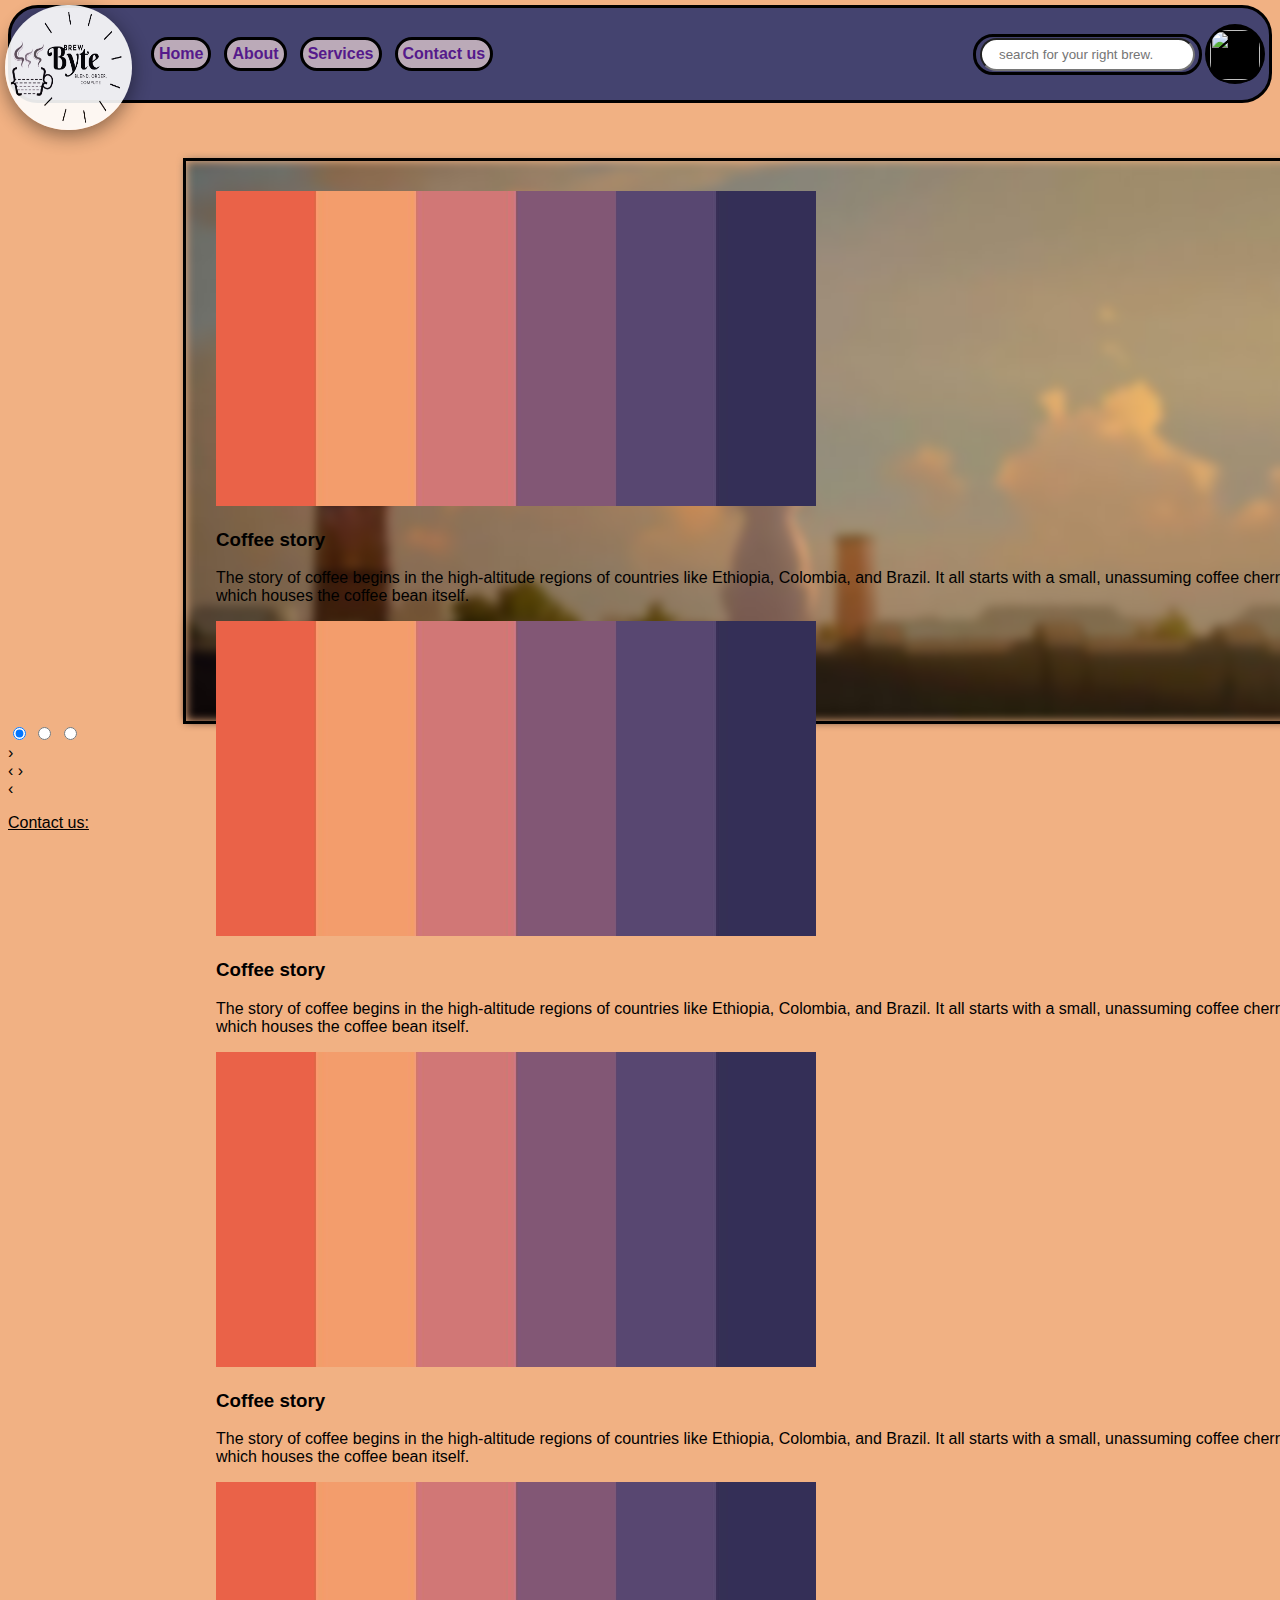
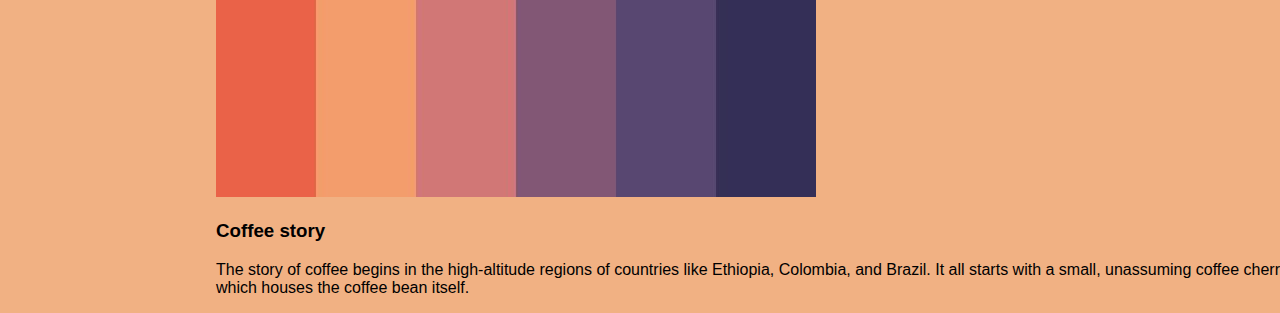
==== index.html @ 9009a3f8 "Update index.html" ====
<!DOCTYPE html>
<html lang="en">
<head>
  
    <link rel="stylesheet" href="stylesheetlogin.css">
    <meta charset="UTF-8">
    <meta name="viewport" content="width=device-width, initial-scale=1.0">
    <meta http-equiv="X-UA-Compatible" content="i-edge">
    <title>Home Page</title>
</head>
<body>
    <div class="logo_container">
      <img src="Sale.png" height="125px" width="127px">
    </div>
    <nav class="navbar" >
        <ul>
          
         <li><a href="">Home</a></li>
         <li><a href="">About</a></li>
         <li><a href="">Services</a></li>
         <li><a href="">Contact us</a></li>
         <div class="profile">
          <button class="dropdwn" ><img src=C:\Users\DELL\OneDrive\Documents\GitHub\greshakhambhaita.github.io\user-profile-icon-free-vector.jpg height="50" width="50">
            <i class="fa fa-caret-down"></i>
          </button>
          <div class="dropdownconents">
              <a href="#">View profile</a>
              <a href="#">Settings</a>
              <a href="#">Login</a>
              <a href="#">Sign_up</a>
          </div>
        </div>
        <div class="search">
            <input type="text" name="search" id="search" placeholder="search for your right brew.">
        </div>
        
        </ul>
        
       
    </nav>


    <nav class="stories">
      <div class="container">
        <div class = card>
          <div class = image>
            <img href = "#" src="Fall Sunset Color Scheme » Orange.jpg">
          </div>
          <div class = content>
            <h3>Coffee story</h3>
            <p> The story of coffee begins in the high-altitude regions          of countries like Ethiopia, Colombia, and Brazil.                It all starts with a small, unassuming coffee cherry,         which houses the coffee bean itself.</p>
          </div>
        </div>

        <div class = card>
          <div class = image>
            <img href = "#" src="Fall Sunset Color Scheme » Orange.jpg">
          </div>
          <div class = content>
            <h3>Coffee story</h3>
            <p> The story of coffee begins in the high-altitude regions          of countries like Ethiopia, Colombia, and Brazil.                It all starts with a small, unassuming coffee cherry,         which houses the coffee bean itself.</p>
          </div>
        </div>

        <div class = card>
          <div class = image>
            <img href = "#" src="Fall Sunset Color Scheme » Orange.jpg">
          </div>
          <div class = content>
            <h3>Coffee story</h3>
            <p> The story of coffee begins in the high-altitude regions          of countries like Ethiopia, Colombia, and Brazil.                It all starts with a small, unassuming coffee cherry,         which houses the coffee bean itself.</p>
          </div>
        </div>

        <div class = card>
          <div class = image>
            <img href = "#" src="Fall Sunset Color Scheme » Orange.jpg">
          </div>
          <div class = content>
            <h3>Coffee story</h3>
            <p> The story of coffee begins in the high-altitude regions          of countries like Ethiopia, Colombia, and Brazil.                It all starts with a small, unassuming coffee cherry,         which houses the coffee bean itself.</p>
          </div>
        </div>
      </div>
    </nav>
    


      <div class='carousel'>
        <input checked='checked' class='activator' id='carousel-slide-activator-1' name='carousel' type='radio'>
        <input class='activator' id='carousel-slide-activator-2' name='carousel' type='radio'>
        <input class='activator' id='carousel-slide-activator-3' name='carousel' type='radio'>


        <div class='controls'>
          <label class='control control--forward' for='carousel-slide-activator-2'>&#8250;</label>
        </div>


        <div class='controls'>
          <label class='control control--backward' for='carousel-slide-activator-1'>&#8249;</label>
          <label class='control control--forward' for='carousel-slide-activator-3'>&#8250;</label>
        </div>


        <div class='controls'>
          <label class='control control--backward' for='carousel-slide-activator-2'>&#8249;</label>
        </div>

        
        <div class='screen'>
          <div class='track'>
            <div class='item item--mobile-in-1 item--tablet-in-2 item--desktop-in-3'>
              <div class='demo-content'>  </div>
            </div>
            <div class='item item--mobile-in-1 item--tablet-in-2 item--desktop-in-3'>
              <div class='demo-content'></div>
            </div>
            <div class='item item--mobile-in-1 item--tablet-in-2 item--desktop-in-3'>
              <div class='demo-content'></div>
            </div>
            <div class='item item--mobile-in-1 item--tablet-in-2 item--desktop-in-3'>
              <div class='demo-content'></div>
            </div>
            <div class='item item--mobile-in-1 item--tablet-in-2 item--desktop-in-3'>
              <div class='demo-content'></div>
            </div>
            <div class='item item--mobile-in-1 item--tablet-in-2 item--desktop-in-3'>
              <div class='demo-content'></div>
            </div>
            <div class='item item--mobile-in-1 item--tablet-in-2 item--desktop-in-3'>
              <div class='demo-content'></div>
            </div>
          </div>
        </div>
      </div>
    </div>
            
        
  <div class="miscellaneous">
    <p id="Contact">
      <u>Contact us:</u></br>
      


    </p>
</div>

</body>
</html>
---- stylesheetlogin.css ----
body {
 
  background:  	#f1b183;
  background-size: cover;
  background-repeat: no-repeat;
  font-family: Raleway, sans-serif;
  /* color: #666; */
}

.container {
  flex: 1;
  height: 500px;
  width: 1100px;
  display: flex;
  border-style: solid;
  align-items: center;
  justify-content: center;
  flex-wrap: wrap;
  margin-left: 175px;
  margin-top: 55px;
  padding: 30px;
  position: relative;
}

.container::before {
  content: '';
  background-image: url(./🎔cat🎔.jpg);
  filter: blur(5px); /* Add the blur effect to the background image */
  background-size: cover;
  background-repeat: no-repeat;
  background-position: right;
  background-size: cover;
  position: absolute;
  top: 0;
  right: 0;
  bottom: 0;
  left: 0;
  z-index: -1;
}

.login {
  flex: 1;
  position: 1;
  margin-left: 50px;
  padding: 40px 50px;
  max-width: 300px;
  border-radius: 5px;
  background: #fff;
  justify-content: right;
  align-items: right;
  box-shadow: 1px 1px 1px #666;
  float: right;
}

.login input {
  width: 100%;
  display: block;
  box-sizing: border-box;
  margin: 10px 0;
  padding: 14px 12px;
  font-size: 16px;
  border-radius: 2px;
  font-family: Raleway, sans-serif;
}

.login input[type=text],
.login input[type=password] {
  border: 1px solid #c0c0c0;
  transition: .2s;
}

.login input[type=text]:hover {
  border-color: #c1835a;
  outline: none;
  transition: all .2s ease-in-out;
} 

.login input[type=submit] {
  border: none;
  background: #c1835a;
  color: white;
  font-weight: bold;  
  transition: 0.2s;
  margin: 20px 0px;
}

.login input[type=submit]:hover {
  background: #c1835a;  
}

  .login h2 {
    margin: 20px 0 0; 
    color: #c1835a;
    font-size: 28px;
  }

.login p {
  margin-bottom: 40px;
}

.links {
  display: table;
  width: 100%;  
  box-sizing: border-box;
  border-top: 1px solid #c0c0c0;
  margin-bottom: 10px;
}

.links a {
  display: table-cell;
  padding-top: 10px;
}

.links a:first-child {
  text-align: left;
}

.links a:last-child {
  text-align: right;
}

  .login h2,
  .login p,
  .login a {
    text-align: center;    
  }

.login a {
  text-decoration: none;  
  font-size: .8em;
}

.login a:visited {
  color: inherit;
}

.login a:hover {
  text-decoration: underline;
}

.img_logo img{
  border-radius: 500px;
  height: 400px;
  width: 400px;
  opacity: 90%;
  filter: blur(0.1px);
  box-shadow: 2px 2px 2px #bebebe;
}
.search{
  padding: 1px 4px;
   border-style: solid;
   float: right;
   border-radius: 20px;
   background-image: url("search_icon.png");
 order:2;
 margin-top: 10px;
 margin-right: 3px;

}
.profile{
       float: right;
       order: 1;
       margin-right: 4px;
       border-radius: 20px;
}
  /* profile button */
  .profile .dropdwn {
    font-size: 10px;
    border: none;
    float: left;
    outline: none;
    color: black;
    padding: auto;
   padding: 2px 3px;
    font-family: inherit; /* Important for vertical align on mobile phones */
    margin: 0; 
    order: 1;
    border-radius: 50px;
    background-color: black;
    /* Important for vertical align on mobile phones */
  }
  .dropdwn img{
    margin-top: 2px;
    border-radius: 20px;
    border-style: solid;
    border-width: 2px;
  }
  /* Add a red background color to navbar links on hover */
  .navbar a:hover, .profile:hover .dropdwn {
    background-color: rgb(178, 153, 153);
  }
  
  /* profile content (hidden by default) */
  .dropdownconents{
    display:none;
    float: left;
    position: left;
    background-color: #f9f9f9;
    min-width: 160px;
    box-shadow: 0px 8px 16px 0px rgba(0,0,0,0.2);
    z-index: 1;
  }
  
  /* Links inside the profile */
  .dropdownconents a {
    float: left;
    color: black;
    padding: 12px 16px;
    text-decoration: none;
    display: block;
    text-align: left;
  }
  
  /* Add a grey background color to profile links on hover */
  .dropdownconents a:hover {
    background-color: #ddd;
    float: left;
  }
  
  /* Show the profile menu on hover */
  .profile:hover .dropdownconents {
    display: block;
    float: left;
  }
.search input{
    border-radius: 20px;
    
    padding: 7px 17px;
    background-color: white;
    order: 2;
}
.navbar{
    background-color: #44436f;
   border-radius: 30px;
   border-style: solid;
  

}
.navbar ul{
    overflow: auto;
   margin-left: 100px; 
}
.navbar li{
    
    float: left;
    list-style: none;
    padding: 5px;
    margin: 13px 13px;
    border-style: solid;
    margin-left: auto;
    border-radius: 30px;
    background-color: #BBAAB8;
  
    font-weight: bold;
    
}
.navbar li a{
    padding: auto;
    color: darkbrown;
    text-decoration: none;
}
    
  
text-decoration: none;
}
.navbar input{
    border:auto ;
}
.logo_container{
  position: relative;
  margin: -3px;
  
}
.logo_container img{
  position: absolute;
  border-radius: 300px;
  justify-content: center;
  opacity: 90%;
  box-shadow : 0 5px 20px rgba(0,0,0,0.5);
  
}
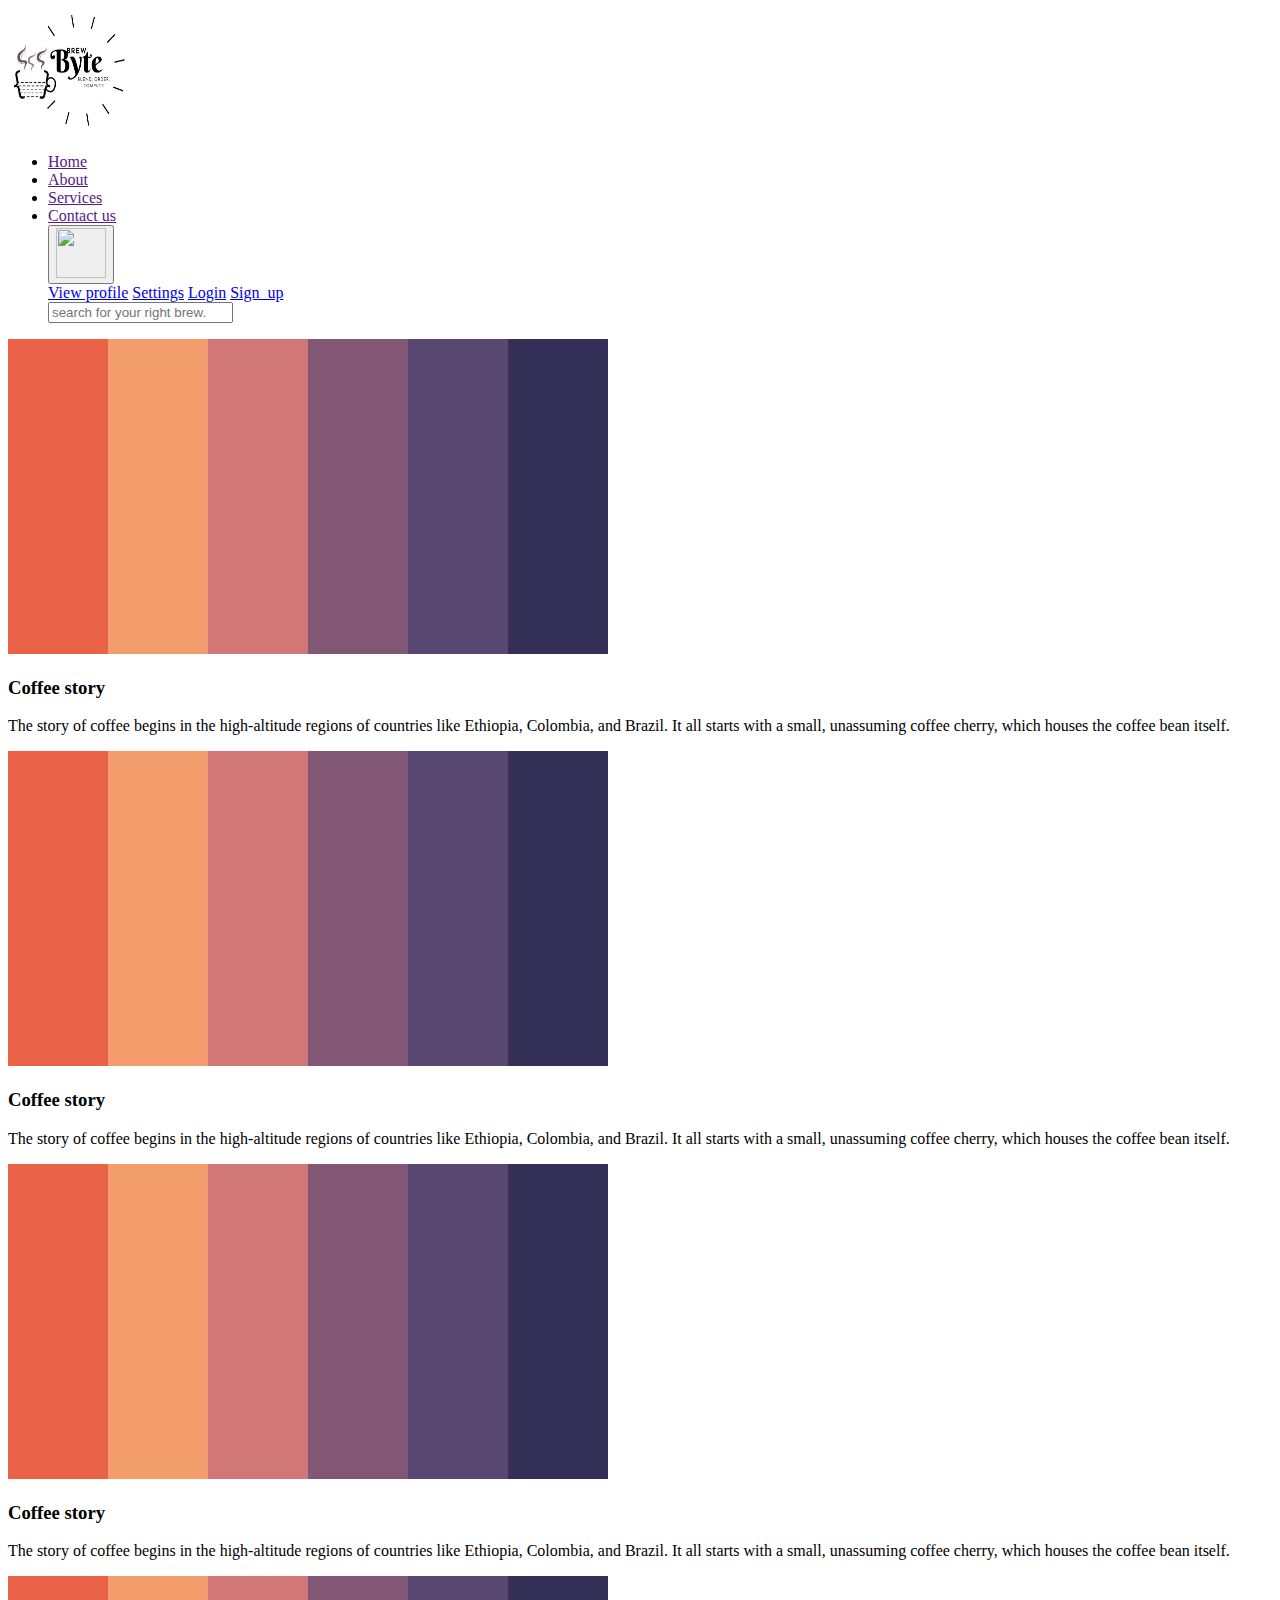
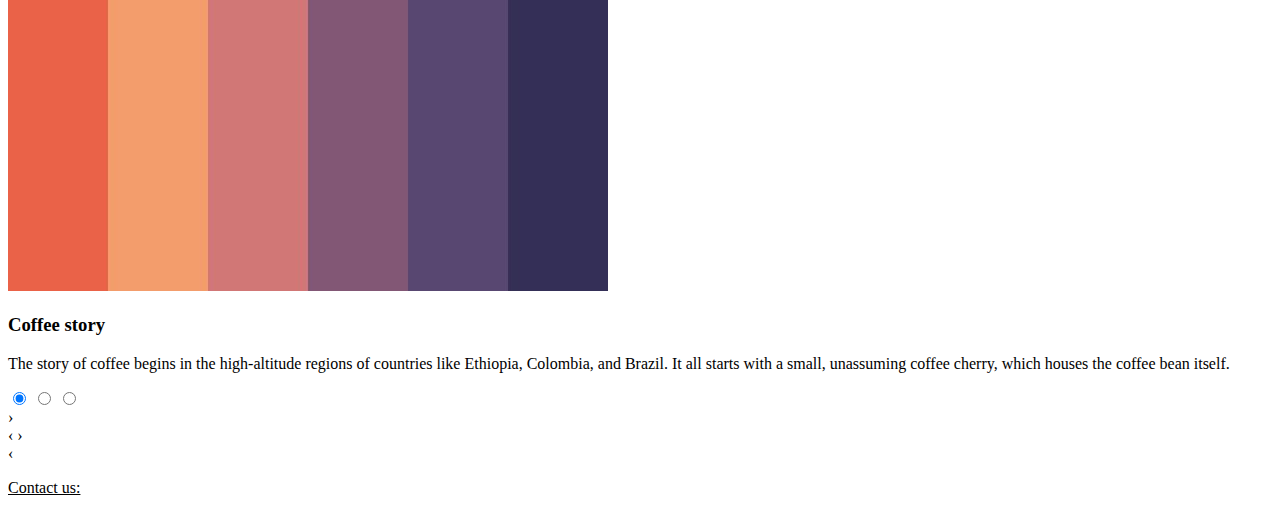
==== commit 1d0805bd: "Update index.html" ====
--- a/index.html
+++ b/index.html
@@ -2,7 +2,7 @@
 <html lang="en">
 <head>
   
-    <link rel="stylesheet" href="stylesheetlogin.css">
+    <link rel="stylesheet" href="stylesheet1.css">
     <meta charset="UTF-8">
     <meta name="viewport" content="width=device-width, initial-scale=1.0">
     <meta http-equiv="X-UA-Compatible" content="i-edge">
--- a/stylesheet1.css
+++ b/stylesheet1.css
@@ -0,0 +1,6 @@
+.story{
+    column-count: 2;
+    column-rule-style: solid;
+    column-rule-width: 2px;
+    column-gap: 40px;
+}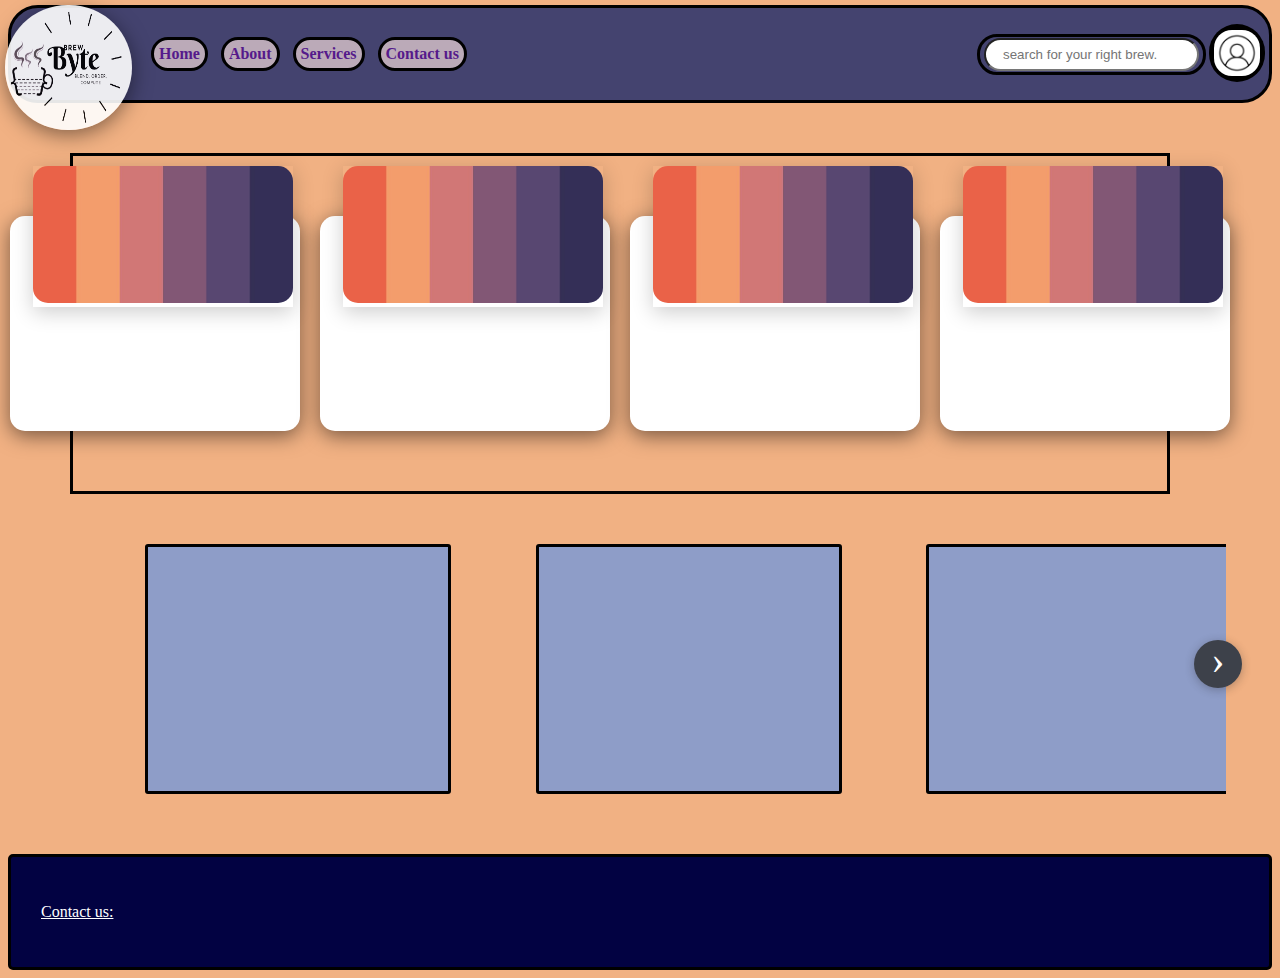
==== commit 9c26521d: "Update index.html" ====
--- a/index.html
+++ b/index.html
@@ -20,7 +20,7 @@
          <li><a href="">Services</a></li>
          <li><a href="">Contact us</a></li>
          <div class="profile">
-          <button class="dropdwn" ><img src=C:\Users\DELL\OneDrive\Documents\GitHub\greshakhambhaita.github.io\user-profile-icon-free-vector.jpg height="50" width="50">
+          <button class="dropdwn" ><img src="user-profile-icon-free-vector.jpg" height="50" width="50">
             <i class="fa fa-caret-down"></i>
           </button>
           <div class="dropdownconents">
--- a/stylesheet1.css
+++ b/stylesheet1.css
@@ -1,6 +1,618 @@
-.story{
-    column-count: 2;
-    column-rule-style: solid;
-    column-rule-width: 2px;
-    column-gap: 40px;
+
+body{
+    background-color: #f1b183;
+ } 
+  div.scroll-container {
+background-color: #f1b183;
+overflow: auto;
+white-space: nowrap;
+padding: 10px;
+}
+
+div.scroll-container img {
+padding: 10px;
+}
+    .search{
+       padding: 1px 4px;
+        border-style: solid;
+        float: right;
+        border-radius: 20px;
+        background-image: url("search_icon.png");
+      order:2;
+      margin-top: 10px;
+      margin-right: 3px;
+    
+    }
+    .profile{
+            float: right;
+            order: 1;
+            margin-right: 4px;
+            border-radius: 20px;
+    }
+    
+      
+      /* profile button */
+      .profile .dropdwn {
+        font-size: 10px;
+        border: none;
+        float: left;
+        outline: none;
+        color: black;
+        padding: auto;
+       padding: 2px 3px;
+        font-family: inherit; /* Important for vertical align on mobile phones */
+        margin: 0; 
+        order: 1;
+        border-radius: 50px;
+        background-color: black;
+        /* Important for vertical align on mobile phones */
+      }
+      .dropdwn img{
+        margin-top: 2px;
+        border-radius: 20px;
+        border-style: solid;
+        border-width: 2px;
+      }
+      /* Add a red background color to navbar links on hover */
+      .navbar a:hover, .profile:hover .dropdwn {
+        background-color: rgb(178, 153, 153);
+      }
+      
+      /* profile content (hidden by default) */
+      .dropdownconents{
+        display:none;
+        float: left;
+        position: left;
+        background-color: #f9f9f9;
+        min-width: 160px;
+        box-shadow: 0px 8px 16px 0px rgba(0,0,0,0.2);
+        z-index: 1;
+      }
+      
+      /* Links inside the profile */
+      .dropdownconents a {
+        float: left;
+        color: black;
+        padding: 12px 16px;
+        text-decoration: none;
+        display: block;
+        text-align: left;
+      }
+      
+      /* Add a grey background color to profile links on hover */
+      .dropdownconents a:hover {
+        background-color: #ddd;
+        float: left;
+      }
+      
+      /* Show the profile menu on hover */
+      .profile:hover .dropdownconents {
+        display: block;
+        float: left;
+      }
+    .search input{
+        border-radius: 20px;
+        
+        padding: 7px 17px;
+        background-color: white;
+        order: 2;
+    }
+    .navbar{
+        background-color: #44436f;
+       border-radius: 30px;
+       border-style: solid;
+      
+    
+    }
+    .navbar ul{
+        overflow: auto;
+       margin-left: 100px; 
+    }
+    .navbar li{
+        
+        float: left;
+        list-style: none;
+        padding: 5px;
+        margin: 13px 13px;
+        border-style: solid;
+        margin-left: auto;
+        border-radius: 30px;
+        background-color: #BBAAB8;
+      
+        font-weight: bold;
+        
+    }
+    .navbar li a{
+        padding: auto;
+        color: darkbrown;
+        text-decoration: none;
+    }
+        
+      
+text-decoration: none;
+    }
+    .navbar input{
+        border:auto ;
+    }
+   
+.geek1 {
+    font-size:36px;
+    font-weight:bold;
+    color:#f1b183;
+    padding-bottom:10px;
+    
+
+}
+
+.scroll-container{
+
+align-items: center;
+display:flex;
+border-radius: 30px;
+border-style: outset;
+
+}
+.scroll-container img{
+transition: transform .2s;
+border-style: solid;
+border-radius: 5px;
+border-width: 2px;
+border-color: beige;
+padding: auto;
+
+
+}
+.scroll-container img:hover{
+transform:scale(1.5);
+}
+.miscellaneous{
+background-color: rgb(2, 2, 66);
+padding-top: 30px;
+padding-bottom: 30px   ;
+border-style: solid;
+border-radius: 5px;
+
+}
+.miscellaneous p{
+font-weight: 200;
+color:white;
+margin-left: 30px       ;
+
+
+}
+.miscellaneous img{
+margin-top: 30px;
+}
+html {
+box-sizing: border-box;
+}
+
+*,
+*:before,
+*:after {
+box-sizing: inherit;
+}
+
+.carousel {
+min-width: 800px;
+max-width: 1236px;
+margin-left: auto;
+margin-right: auto;
+padding-left: 48px;
+padding-right: 48px;
+position: relative;
+margin-top: 50px;
+}
+
+.activator {
+display: none;
+}
+
+.controls {
+display: none;
+align-items: center;
+justify-content: space-between;
+position: absolute;
+top: 0;
+right: 16px;
+left: 16px;
+bottom: 0;
+}
+
+.controls:first-of-type {
+justify-content: flex-end;
+}
+
+.controls:last-of-type {
+justify-content: flex-start;
+}
+
+.control {
+cursor: pointer;
+background-color: #3d414a;
+color: #fff;
+border-radius: 100%;
+box-shadow: 0 2px 10px 0 rgb(33 34 36 / 30%);
+font-size: 40px;
+height: 48px;
+margin-bottom: 70px;
+justify-content: center;
+transition: 0.3s all;
+width: 48px;
+z-index: 1;
+text-align: center;
+line-height: 40px;
+}
+
+.control:hover {
+transform: scale(1.05);
+}
+
+.activator:nth-of-type(1):checked ~ .controls:nth-of-type(1) {
+display: flex;
+}
+
+.activator:nth-of-type(1):checked ~ .screen .track {
+transform: translateX(0%);
+}
+
+.activator:nth-of-type(2):checked ~ .controls:nth-of-type(2) {
+display: flex;
+}
+
+.activator:nth-of-type(2):checked ~ .screen .track {
+transform: translateX(-100%);
+}
+
+.activator:nth-of-type(3):checked ~ .controls:nth-of-type(3) {
+display: flex;
+}
+
+.activator:nth-of-type(3):checked ~ .screen .track {
+transform: translateX(-200%);
+}
+
+.activator:nth-of-type(4):checked ~ .controls:nth-of-type(4) {
+display: flex;
+}
+
+.activator:nth-of-type(4):checked ~ .screen .track {
+transform: translateX(-300%);
+}
+
+.activator:nth-of-type(5):checked ~ .controls:nth-of-type(5) {
+display: flex;
+}
+
+.activator:nth-of-type(5):checked ~ .screen .track {
+transform: translateX(-400%);
+}
+
+.activator:nth-of-type(6):checked ~ .controls:nth-of-type(6) {
+display: flex;
+}
+
+.activator:nth-of-type(6):checked ~ .screen .track {
+transform: translateX(-500%);
+}
+
+.activator:nth-of-type(7):checked ~ .controls:nth-of-type(7) {
+display: flex;
+}
+
+.activator:nth-of-type(7):checked ~ .screen .track {
+transform: translateX(-600%);
+}
+
+.activator:nth-of-type(8):checked ~ .controls:nth-of-type(8) {
+display: flex;
+}
+
+.activator:nth-of-type(8):checked ~ .screen .track {
+transform: translateX(-700%);
+}
+
+.activator:nth-of-type(9):checked ~ .controls:nth-of-type(9) {
+display: flex;
+}
+
+.activator:nth-of-type(9):checked ~ .screen .track {
+transform: translateX(-800%);
+}
+
+.activator:nth-of-type(10):checked ~ .controls:nth-of-type(10) {
+display: flex;
+}
+
+.activator:nth-of-type(10):checked ~ .screen .track {
+transform: translateX(-900%);
+}
+
+.screen {
+overflow: hidden;
+margin-left: -16px;
+margin-right: -16px;
+}
+
+.track {
+font-size: 0;
+transition: all 0.3s ease 0s;
+white-space: nowrap;
+-webkit-overflow-scrolling: touch;
+}
+
+.item {
+display: inline-flex;
+padding-left: 16px;
+padding-right: 16px;
+vertical-align: top;
+white-space: normal;
+}
+
+.item--desktop-in-1 {
+width: 100%;
+}
+
+.item--desktop-in-2 {
+width: 50%;
+}
+
+.item--desktop-in-3 {
+width: 33.3333333333%;
+}
+
+.item--desktop-in-4 {
+width: 25%;
+}
+
+.item--desktop-in-5 {
+width: 20%;
+}
+
+.demo-container {
+display: flex;
+
+position: absolute;
+top: 0;
+align-items: right;
+bottom: 0;
+left: 0;
+right: 0;
+
+}
+
+.demo-content {
+color: #fff;
+display: flex;
+font-family: Helvetica;
+font-weight: 100;
+align-items: center;
+justify-content: center;
+text-transform: uppercase;
+border-radius: 3px;
+font-size: 56px;
+height: 250px;
+width: 100%;
+margin-left: 75px;
+margin-right: 75px;
+}
+
+.item:nth-child(1) .demo-content {
+background-color: 
+#8e9dc8;
+border-style: solid;
+border-color: black;
+
+margin-bottom: 60px;
+padding: 100px 150px;
+
+}
+
+.item:nth-child(2) .demo-content {
+background-color: 
+#8e9dc8;
+border-style: solid;
+border-color: black;
+margin-bottom: 60px;
+padding: 100px 150px;
+
+}
+
+.item:nth-child(3) .demo-content {
+background-color:
+#8e9dc8;
+border-style: solid;
+border-color: black;
+margin-bottom: 60px;
+padding: 100px 150px;
+
+}
+
+.item:nth-child(4) .demo-content {
+background-color: 
+#8e9dc8;
+border-style: solid;
+border-color: black;
+margin-bottom: 60px;
+padding: 100px 150px;
+
+}
+
+.item:nth-child(5) .demo-content {
+background-color: 
+#8e9dc8;
+border-style: solid;
+border-color: black;
+margin-bottom: 60px;
+padding: 100px 150px;
+
+}
+
+.item:nth-child(6) .demo-content {
+background-color: 
+#8e9dc8;
+border-style: solid;
+border-color: black;
+margin-bottom: 60px;
+padding: 100px 150px;
+
+}
+
+.item:nth-child(7) .demo-content {
+background-color: 
+#8e9dc8;
+margin-bottom: 60px;
+padding: 100px 150px;
+border-style: solid;
+border-color: black;
+}
+
+@media screen and (max-width: 1023px) {
+.carousel {
+padding-left: 0;
+padding-right: 0;
+}
+
+.activator:nth-of-type(n):checked ~ .controls:nth-of-type(n) {
+display: none;
+}
+.activator:nth-of-type(n):checked ~ .screen .track {
+transform: none;
+}
+
+.screen {
+margin-left: 0;
+margin-right: 0;
+
+}
+
+.track {
+overflow-x: auto;
+width: auto;
+padding-left: 48px;
+padding-right: 48px;
+}
+
+.item--tablet-in-1 {
+width: 90%;
+}
+
+.item--tablet-in-2 {
+width: 45%;
+}
+
+.item--tablet-in-3 {
+width: 30%;
+}
+}
+
+@media screen and (max-width: 650px) {
+.track {
+padding-left: 0;
+padding-right: 0;
+}
+
+.item--mobile-in-1 {
+width: 90%;
+}
+
+.item--mobile-in-2 {
+width: 45%;
+}
+
+.item--mobile-in-3 {
+width: 30%;
+}
+}
+.stories{
+min-width: 800px;
+max-width: 1236px;
+margin-left: auto;
+margin-right: auto;
+padding-left: 48px;
+padding-right: 48px;
+position: relative;
+margin-top: 50px;
+}
+.container {
+position : relative;
+width : 1100px;
+display : flex;
+align-items : center;
+justify-content : center;
+flex-warp : warp;
+padding : 30px;  
+border-style:solid ;
+}
+
+
+.container .card {
+position: relative;
+max-width : 300px;
+height : 215px;  
+background-color : #fff;
+margin : 30px 10px;
+padding : 20px 15px;
+
+display : flex;
+flex-direction : column;
+box-shadow : 0 5px 20px rgba(0,0,0,0.5);
+transition : 0.3s ease-in-out;
+border-radius : 15px;
+}
+.container .card:hover {
+height : 320px;    
+}
+
+
+.container .card .image {
+position : relative;
+width : 260px;
+height : 260px;
+
+top : -40%;
+left: 8px;
+box-shadow : 0 5px 20px rgba(0,0,0,0.2);
+z-index : 1;
+}
+
+.container .card .image img {
+max-width : 100%;
+border-radius : 15px;
+}
+
+.container .card .content {
+position : relative;
+top : -140px;
+padding : 10px 15px;
+color : #111;
+text-align : center;
+
+visibility : hidden;
+opacity : 0;
+transition : 0.3s ease-in-out;
+
+}
+
+.container .card:hover .content {
+margin-top : 30px;
+visibility : visible;
+opacity : 1;
+transition-delay: 0.2s;
+
+}
+
+.logo_container{
+position: relative;
+margin: -3px;
+
+}
+.logo_container img{
+position: absolute;
+
+border-radius: 300px;
+justify-content: center;
+opacity: 90%;
+box-shadow : 0 5px 20px rgba(0,0,0,0.5);
+
 }